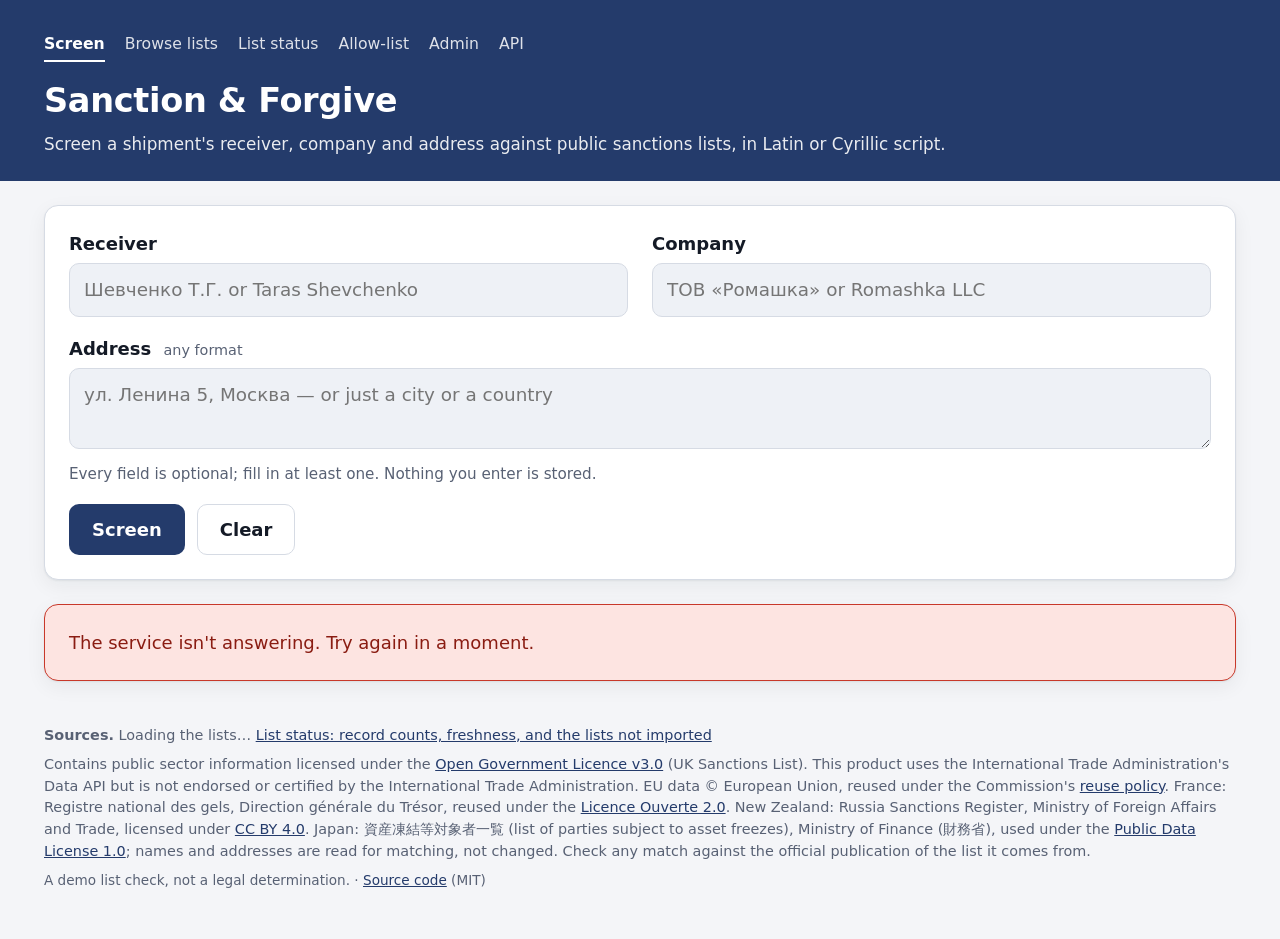
==== src/SanctionAndForgive.Api/wwwroot/index.html @ cad23fe5 "Merge remote-tracking branch 'origin/master' into demo-samples" ====
<!doctype html>
<html lang="en">
<head>
  <meta charset="utf-8">
  <meta name="viewport" content="width=device-width, initial-scale=1">
  <title>Sanction &amp; Forgive</title>
  <meta name="description" content="A demo of sanctions list screening for shipments: receivers, companies and addresses, in Latin or Cyrillic.">
  <link rel="stylesheet" href="app.css">
  <link rel="icon" href="data:image/svg+xml,%3Csvg xmlns='http://www.w3.org/2000/svg' viewBox='0 0 32 32'%3E%3Crect width='32' height='32' rx='7' fill='%23243b6b'/%3E%3Cpath d='M9 16.5l4.5 4.5L23 11' stroke='white' stroke-width='3.2' fill='none' stroke-linecap='round' stroke-linejoin='round'/%3E%3C/svg%3E">
</head>
<body>
  <header class="masthead">
    <div class="wrap">
      <nav class="menu" aria-label="Site">
        <a href="/" aria-current="page">Screen</a>
        <a href="/lists">Browse lists</a>
        <a href="/status">List status</a>
        <a href="/allow-list">Allow-list</a>
        <a href="/admin">Admin</a>
        <a href="https://github.com/mykolad/sanction-and-forgive/blob/master/docs/api.md">API</a>
      </nav>
      <h1>Sanction &amp; Forgive</h1>
      <p class="tagline">Screen a shipment's receiver, company and address against public sanctions lists, in Latin or Cyrillic script.</p>
    </div>
  </header>

  <main class="wrap">
    <section class="panel" aria-labelledby="form-title">
      <h2 id="form-title" class="visually-hidden">Screen a shipment</h2>
      <!-- method="post": without JavaScript the form must never put what was typed into the URL. -->
      <form id="screen-form" method="post" action="/api/v1/screenings" novalidate>
        <div class="fields">
          <label class="field">
            <span class="field-label">Receiver</span>
            <input id="receiverName" name="receiverName" maxlength="300" autocomplete="off" spellcheck="false" placeholder="Шевченко Т.Г. or Taras Shevchenko">
          </label>
          <label class="field">
            <span class="field-label">Company</span>
            <input id="companyName" name="companyName" maxlength="300" autocomplete="off" spellcheck="false" placeholder="ТОВ «Ромашка» or Romashka LLC">
          </label>
          <label class="field field-wide">
            <span class="field-label">Address <span class="hint">any format</span></span>
            <textarea id="address" name="address" maxlength="300" rows="2" spellcheck="false" placeholder="ул. Ленина 5, Москва — or just a city or a country"></textarea>
          </label>
        </div>
        <p class="form-note">Every field is optional; fill in at least one. Nothing you enter is stored.</p>
        <div class="actions">
          <button type="submit" class="primary" id="screen-button">Screen</button>
          <button type="button" class="secondary" id="clear-button">Clear</button>
          <div class="examples" id="examples" aria-label="Try an example"></div>
        </div>
      </form>
    </section>

    <section id="state" class="state" aria-live="polite"></section>

    <section id="result" class="result" hidden aria-live="polite">
      <div id="summary" class="summary"></div>
      <div class="result-actions">
        <button type="button" class="secondary" id="print-button">Print or save the record</button>
      </div>
      <p class="likelihood-note"><strong>Match likelihood</strong> is an estimate that the entry is the listed party, based on the data entered. It isn't the chance that a shipment is lawful.</p>
      <div class="table-scroll">
        <table id="result-table">
          <thead></thead>
          <tbody></tbody>
        </table>
      </div>
      <p class="table-hint">Select a cell to see the listed party and how the names aligned.</p>
      <aside id="detail" class="detail" hidden></aside>
      <p id="disclaimer" class="disclaimer"></p>
    </section>
  </main>

  <footer class="footer">
    <div class="wrap">
      <p><strong>Sources.</strong> <span id="sources">Loading the lists…</span> <a href="/status">List status: record counts, freshness, and the lists not imported</a></p>
      <p id="attribution">Contains public sector information licensed under the <a href="https://www.nationalarchives.gov.uk/doc/open-government-licence/version/3/">Open Government Licence v3.0</a> (UK Sanctions List).
        This product uses the International Trade Administration's Data API but is not endorsed or certified by the International Trade Administration.
        EU data © European Union, reused under the Commission's <a href="https://commission.europa.eu/legal-notice_en">reuse policy</a>.
        France: Registre national des gels, Direction générale du Trésor, reused under the <a href="https://www.etalab.gouv.fr/licence-ouverte-open-licence/">Licence Ouverte 2.0</a>.
        New Zealand: Russia Sanctions Register, Ministry of Foreign Affairs and Trade, licensed under <a href="https://creativecommons.org/licenses/by/4.0/">CC BY 4.0</a>.
        Japan: 資産凍結等対象者一覧 (list of parties subject to asset freezes), Ministry of Finance (財務省), used under the <a href="https://www.digital.go.jp/resources/open_data/public_data_license_v1.0">Public Data License 1.0</a>; names and addresses are read for matching, not changed.
        Check any match against the official publication of the list it comes from.</p>
      <p class="fineprint">A demo list check, not a legal determination. <span id="version"></span> · <a href="https://github.com/mykolad/sanction-and-forgive">Source code</a> (MIT)</p>
    </div>
  </footer>

  <!-- The screening record, built from the result on the page when it's printed; shown only on paper (app.css). -->
  <section id="print-record" class="print-record" aria-hidden="true"></section>

  <script src="app.js"></script>
</body>
</html>
---- src/SanctionAndForgive.Api/wwwroot/app.css ----
/* Sanction & Forgive. Built for a projector: large type, strong contrast, and outcomes that never rely on colour
   alone (every outcome has a word and a symbol). Light and dark follow the system. */
:root {
  --bg: #f4f5f8;
  --surface: #ffffff;
  --surface-2: #eef1f6;
  --text: #141a26;
  --muted: #586174;
  --border: #d6dbe4;
  --brand: #243b6b;
  --brand-ink: #ffffff;
  --focus: #2563eb;
  --match-bg: #fde4e1;
  --match-ink: #8a1c12;
  --match-edge: #c8382a;
  --review-bg: #fff1cc;
  --review-ink: #6b4a00;
  --review-edge: #c99400;
  --clear-bg: #e3f3e8;
  --clear-ink: #1d5631;
  --clear-edge: #3c8a57;
  --gap-bg: #eceef2;
  --gap-ink: #3f4656;
  --gap-edge: #8a92a3;
  --shadow: 0 1px 2px rgb(20 26 38 / 6%), 0 6px 20px rgb(20 26 38 / 6%);
}

@media (prefers-color-scheme: dark) {
  :root {
    --bg: #0f131b;
    --surface: #171c26;
    --surface-2: #1f2633;
    --text: #e9edf5;
    --muted: #a3acbd;
    --border: #2d3646;
    --brand: #8fb0f2;
    --brand-ink: #0f131b;
    --focus: #8fb0f2;
    --match-bg: #43201d;
    --match-ink: #ffc7bf;
    --match-edge: #e5685a;
    --review-bg: #3d3214;
    --review-ink: #ffe29a;
    --review-edge: #d9ad3a;
    --clear-bg: #1b3526;
    --clear-ink: #b6e9c7;
    --clear-edge: #5fb27d;
    --gap-bg: #262c38;
    --gap-ink: #c6ccd8;
    --gap-edge: #7d8698;
    --shadow: none;
  }
}

* { box-sizing: border-box; }

body {
  margin: 0;
  background: var(--bg);
  color: var(--text);
  font: 18px/1.5 system-ui, -apple-system, "Segoe UI", Roboto, "Noto Sans", sans-serif;
  -webkit-font-smoothing: antialiased;
}

a { color: var(--brand); }
:focus-visible { outline: 3px solid var(--focus); outline-offset: 2px; }

.wrap { max-width: 1240px; margin: 0 auto; padding: 0 24px; }
.visually-hidden { position: absolute; width: 1px; height: 1px; overflow: hidden; clip: rect(0 0 0 0); }

.masthead { background: var(--brand); color: var(--brand-ink); padding: 28px 0 24px; }
.masthead h1 { margin: 0; font-size: 2.1rem; letter-spacing: -0.01em; }

/* The site menu, on every page: the current page is underlined and bold, never colour alone. */
.menu { display: flex; flex-wrap: wrap; gap: 4px 20px; margin: 0 0 14px; font-size: 0.98rem; }
.menu a { color: var(--brand-ink); opacity: 0.85; text-decoration: none; padding: 4px 0; border-bottom: 2px solid transparent; }
.menu a:hover { opacity: 1; border-bottom-color: color-mix(in srgb, var(--brand-ink) 50%, transparent); }
.menu a[aria-current="page"] { opacity: 1; font-weight: 700; border-bottom-color: var(--brand-ink); }
/* On the masthead the page's focus colour can equal the background (dark mode): outline in the ink colour. */
.menu a:focus-visible { opacity: 1; outline-color: var(--brand-ink); }
.tagline { margin: 6px 0 0; font-size: 1.05rem; opacity: 0.9; }

.panel, .result, .state:not(:empty) {
  background: var(--surface);
  border: 1px solid var(--border);
  border-radius: 14px;
  box-shadow: var(--shadow);
  margin: 24px 0;
  padding: 24px;
}

.fields { display: grid; grid-template-columns: 1fr 1fr; gap: 18px 24px; }
.field { display: flex; flex-direction: column; gap: 6px; }
.field-wide { grid-column: 1 / -1; }
.field-label { font-weight: 650; }
.hint { font-weight: 400; color: var(--muted); font-size: 0.9rem; margin-left: 6px; }

input, textarea {
  font: inherit;
  font-size: 1.15rem;
  color: var(--text);
  background: var(--surface-2);
  border: 1.5px solid var(--border);
  border-radius: 10px;
  padding: 12px 14px;
  width: 100%;
}
input:focus, textarea:focus { border-color: var(--focus); outline: none; box-shadow: 0 0 0 3px color-mix(in srgb, var(--focus) 25%, transparent); }
textarea { resize: vertical; }

.form-note { color: var(--muted); margin: 14px 0 0; font-size: 0.95rem; }

.actions { display: flex; flex-wrap: wrap; align-items: center; gap: 12px; margin-top: 18px; }
button {
  font: inherit;
  font-weight: 650;
  border-radius: 10px;
  padding: 11px 22px;
  cursor: pointer;
  border: 1.5px solid transparent;
}
button.primary { background: var(--brand); color: var(--brand-ink); }
button.primary:disabled { opacity: 0.6; cursor: progress; }
button.secondary { background: transparent; color: var(--text); border-color: var(--border); }
.examples { display: flex; flex-wrap: wrap; gap: 8px; margin-left: auto; align-items: center; }
.examples::before { content: "Try an example:"; color: var(--muted); font-size: 0.95rem; }
.examples:empty { display: none; }
.examples button { background: var(--surface-2); color: var(--text); border-color: var(--border); padding: 7px 14px; font-weight: 550; font-size: 0.95rem; }

.state:not(:empty) { color: var(--muted); }
.state.error { color: var(--match-ink); background: var(--match-bg); border-color: var(--match-edge); }

.summary {
  display: flex;
  gap: 16px;
  align-items: flex-start;
  border-radius: 12px;
  padding: 18px 20px;
  font-size: 1.2rem;
  border-left: 8px solid;
}
.summary .badge { font-weight: 800; white-space: nowrap; font-size: 1.25rem; }
.summary .reference { display: block; font-size: 0.85rem; opacity: 0.8; margin-top: 6px; font-variant-numeric: tabular-nums; }
.summary.Match { background: var(--match-bg); color: var(--match-ink); border-color: var(--match-edge); }
.summary.Review { background: var(--review-bg); color: var(--review-ink); border-color: var(--review-edge); }
.summary.NoMatch { background: var(--clear-bg); color: var(--clear-ink); border-color: var(--clear-edge); }
.summary.Incomplete { background: var(--gap-bg); color: var(--gap-ink); border-color: var(--gap-edge); }

.likelihood-note { color: var(--muted); font-size: 0.95rem; margin: 16px 0; }

.table-scroll { overflow-x: auto; }
table { width: 100%; border-collapse: separate; border-spacing: 0 8px; }
th { text-align: left; font-size: 0.9rem; text-transform: uppercase; letter-spacing: 0.05em; color: var(--muted); padding: 0 12px; font-weight: 650; }
th .entry-input { display: block; text-transform: none; letter-spacing: 0; color: var(--text); font-size: 1.05rem; font-weight: 600; margin-top: 2px; word-break: break-word; }
td { padding: 0; vertical-align: top; }
td.list-name { padding: 12px; font-weight: 650; white-space: nowrap; }
td.list-name .as-of { display: block; font-weight: 400; color: var(--muted); font-size: 0.85rem; }
td.list-name .as-of.overdue { color: var(--review-ink); font-weight: 700; }

.cell {
  display: flex;
  align-items: center;
  gap: 12px;
  width: 100%;
  min-height: 64px;
  text-align: left;
  border-radius: 10px;
  border: 1.5px solid var(--border);
  border-left-width: 6px;
  padding: 10px 14px;
  background: var(--surface-2);
  color: var(--text);
  font-weight: 500;
}
.cell .percent { font-size: 1.6rem; font-weight: 800; min-width: 3.2ch; font-variant-numeric: tabular-nums; }
.cell .label { font-weight: 700; }
.cell .who { display: block; font-size: 0.9rem; color: inherit; opacity: 0.85; font-weight: 400; max-width: 34ch; overflow: hidden; text-overflow: ellipsis; white-space: nowrap; }
.cell.Match { background: var(--match-bg); color: var(--match-ink); border-color: var(--match-edge); }
.cell.Review { background: var(--review-bg); color: var(--review-ink); border-color: var(--review-edge); }
.cell.NoMatch { background: var(--clear-bg); color: var(--clear-ink); border-color: var(--clear-edge); }
.cell.Allowed { background: var(--gap-bg); color: var(--review-ink); border-color: var(--review-edge); border-style: dotted; }
.allowed-note { border-left: 4px solid var(--review-edge); padding: 6px 12px; background: var(--surface); }
.cell.NotChecked { background: var(--gap-bg); color: var(--gap-ink); border-color: var(--gap-edge); border-style: dashed; }
.cell[aria-pressed="true"] { box-shadow: 0 0 0 3px var(--focus); }
.cell:disabled { cursor: default; }

.table-hint { color: var(--muted); font-size: 0.9rem; margin: 4px 0 0; }

.detail { margin-top: 18px; border: 1.5px solid var(--border); border-radius: 12px; padding: 20px; background: var(--surface-2); }
.detail h3 { margin: 0 0 4px; font-size: 1.3rem; }
.detail .meta { color: var(--muted); margin: 0 0 12px; }
.detail dl { display: grid; grid-template-columns: max-content 1fr; gap: 6px 18px; margin: 0 0 12px; }
.detail dt { color: var(--muted); }
.detail dd { margin: 0; word-break: break-word; }
.detail ul { margin: 0; padding-left: 20px; }
.detail .others { margin-top: 14px; }

.disclaimer { margin: 20px 0 0; padding: 14px 16px; border-radius: 10px; background: var(--surface-2); font-size: 0.95rem; }

.footer { color: var(--muted); font-size: 0.9rem; padding: 12px 0 40px; }
.footer p { margin: 8px 0; }
.fineprint { font-size: 0.85rem; }

/* The list status page (/status). */
.panel h2 { margin: 0 0 6px; font-size: 1.35rem; }
.section-note { color: var(--muted); margin: 0 0 14px; font-size: 0.95rem; }
table.sources { border-collapse: collapse; border-spacing: 0; }
table.sources th { padding: 8px 12px; border-bottom: 1.5px solid var(--border); }
table.sources td { padding: 12px; border-bottom: 1px solid var(--border); vertical-align: top; }
table.sources tr:last-child td { border-bottom: none; }
table.sources .num { text-align: right; font-variant-numeric: tabular-nums; }
table.sources .list-title { font-weight: 650; }
table.sources .sub { display: block; color: var(--muted); font-size: 0.85rem; }
table.sources .links { white-space: nowrap; }
.muted { color: var(--muted); }

/* The list browser (/lists). */
select {
  font: inherit;
  font-size: 1.05rem;
  color: var(--text);
  background: var(--surface-2);
  border: 1.5px solid var(--border);
  border-radius: 10px;
  padding: 11px 12px;
  width: 100%;
}
select:focus { border-color: var(--focus); outline: none; box-shadow: 0 0 0 3px color-mix(in srgb, var(--focus) 25%, transparent); }
.browse-fields { grid-template-columns: 2fr 1fr; }
table.entries .entry-name { background: none; border: none; padding: 0; color: var(--brand); text-align: left; font-weight: 650; text-decoration: underline; text-underline-offset: 3px; }
table.entries .entry-name[aria-expanded="true"]::after { content: " ▾"; text-decoration: none; }
table.entries .id { font-variant-numeric: tabular-nums; white-space: nowrap; color: var(--muted); font-size: 0.9rem; }
table.entries .entry-detail td { padding-top: 0; }
table.entries .entry-detail .detail { margin-top: 0; }
.pager { display: flex; align-items: center; justify-content: space-between; gap: 12px; margin-top: 16px; }
.pager button:disabled { opacity: 0.45; cursor: default; }
.state-badge { display: inline-block; font-weight: 700; border-radius: 8px; padding: 2px 10px; border: 1.5px solid; white-space: nowrap; }
.state-badge.Current { background: var(--clear-bg); color: var(--clear-ink); border-color: var(--clear-edge); }
.state-badge.SwitchedOff { background: var(--gap-bg); color: var(--gap-ink); border-color: var(--gap-edge); }
.switch-row { border-top: 1px solid var(--gap-edge); padding: 8px 0; }
.switch-row h3 { margin: 4px 0; font-size: 1rem; }
.switch-row input { min-width: 16rem; max-width: 100%; }
td.switched-off { color: var(--muted); font-style: italic; }
.state-badge.Held, .state-badge.Overdue { background: var(--review-bg); color: var(--review-ink); border-color: var(--review-edge); }
.held { display: block; margin-top: 8px; }

/* The admin page (/admin). */
a.button { display: inline-block; text-decoration: none; font-weight: 650; border-radius: 10px; padding: 11px 22px; border: 1.5px solid transparent; }
a.button.primary { background: var(--brand); color: var(--brand-ink); }
.held-card { border: 1.5px solid var(--review-edge); border-left-width: 6px; border-radius: 12px; padding: 16px 20px; margin: 14px 0; background: var(--surface-2); }
.held-card h3 { margin: 0 0 6px; }
.held-card p { margin: 6px 0; }
.review-status { font-weight: 650; }
details.history { border-top: 1px solid var(--border); padding: 10px 0; }
details.history:first-child { border-top: none; }
details.history summary { cursor: pointer; padding: 4px 0; }
details.history summary .state-badge { margin-left: 8px; font-size: 0.85rem; }
details.history table { margin-top: 8px; }
details.history .note { color: var(--muted); font-size: 0.9rem; }
.update-result { font-weight: 650; }
.changes { display: inline-flex; flex-wrap: wrap; gap: 4px 10px; }
.change.added { color: var(--clear-ink); }
.change.removed { color: var(--match-ink); }
.change.changed { color: var(--review-ink); }
.update-result.HeldForReview { color: var(--review-ink); }
.held .sub { max-width: 34ch; }
.update-result.Failed, .update-result.Rejected { color: var(--match-ink); }
.state-badge.NotChecked, .state-badge.NotImported { background: var(--gap-bg); color: var(--gap-ink); border-color: var(--gap-edge); border-style: dashed; }

@media (max-width: 720px) {
  body { font-size: 16px; }
  .wrap { padding: 0 16px; }
  .fields { grid-template-columns: 1fr; }
  .examples { margin-left: 0; }
  .masthead h1 { font-size: 1.6rem; }
  td.list-name { white-space: normal; }
}

/* The allow-list page (/allow-list). */
.allow-form { display: grid; grid-template-columns: 1fr 1fr; gap: 14px 24px; margin-bottom: 12px; }
.allow-form .field-wide { grid-column: 1 / -1; }
table.allow .removed td { color: var(--muted); }
.possible-matches { margin: 8px 0 14px; padding-left: 20px; }
.possible-matches li { margin: 6px 0; }
.possible-matches .sub { display: block; color: var(--muted); font-size: 0.9rem; }
#confirm h3:focus { outline: none; }
@media (max-width: 720px) { .allow-form { grid-template-columns: 1fr; } }

/* The printed screening record (app.js buildRecord): only on paper, and then only it. */
.result-actions { display: flex; justify-content: flex-end; margin: 10px 0 0; }
.print-record { display: none; }
@media print {
  @page { size: A4; margin: 14mm; }
  body { background: #fff; color: #000; font-size: 10pt; }
  /* Only a page whose record holds a result: any other page prints as itself. */
  body.has-record > :not(.print-record) { display: none !important; }
  body.has-record .print-record { display: block; }
  .print-record h1 { font-size: 16pt; margin: 0 0 2pt; }
  .print-record h2 { font-size: 12pt; margin: 12pt 0 4pt; border-bottom: 1px solid #000; }
  .print-record h3 { font-size: 11pt; margin: 8pt 0 2pt; }
  .print-record p, .print-record li { margin: 2pt 0; }
  /* On paper a link is its address: the licences' and the official records'. */
  .print-record a[href]::after { content: " (" attr(href) ")"; word-break: break-all; }
  .print-sub { color: #333; font-size: 9pt; }
  .print-meta { display: grid; grid-template-columns: max-content 1fr; gap: 2pt 10pt; margin: 6pt 0; }
  .print-meta dt { font-weight: 700; }
  .print-meta dd { margin: 0; word-break: break-word; }
  .print-table { width: 100%; border-collapse: collapse; border-spacing: 0; font-size: 9pt; }
  .print-table th, .print-table td { border: 1px solid #555; padding: 2pt 4pt; text-align: left; vertical-align: top; }
  .print-table th { text-transform: none; letter-spacing: 0; font-size: 9pt; color: #000; }
  .print-hit { break-inside: avoid; }
  .print-disclaimer { border: 1px solid #000; padding: 4pt 6pt; margin-top: 10pt; }
}
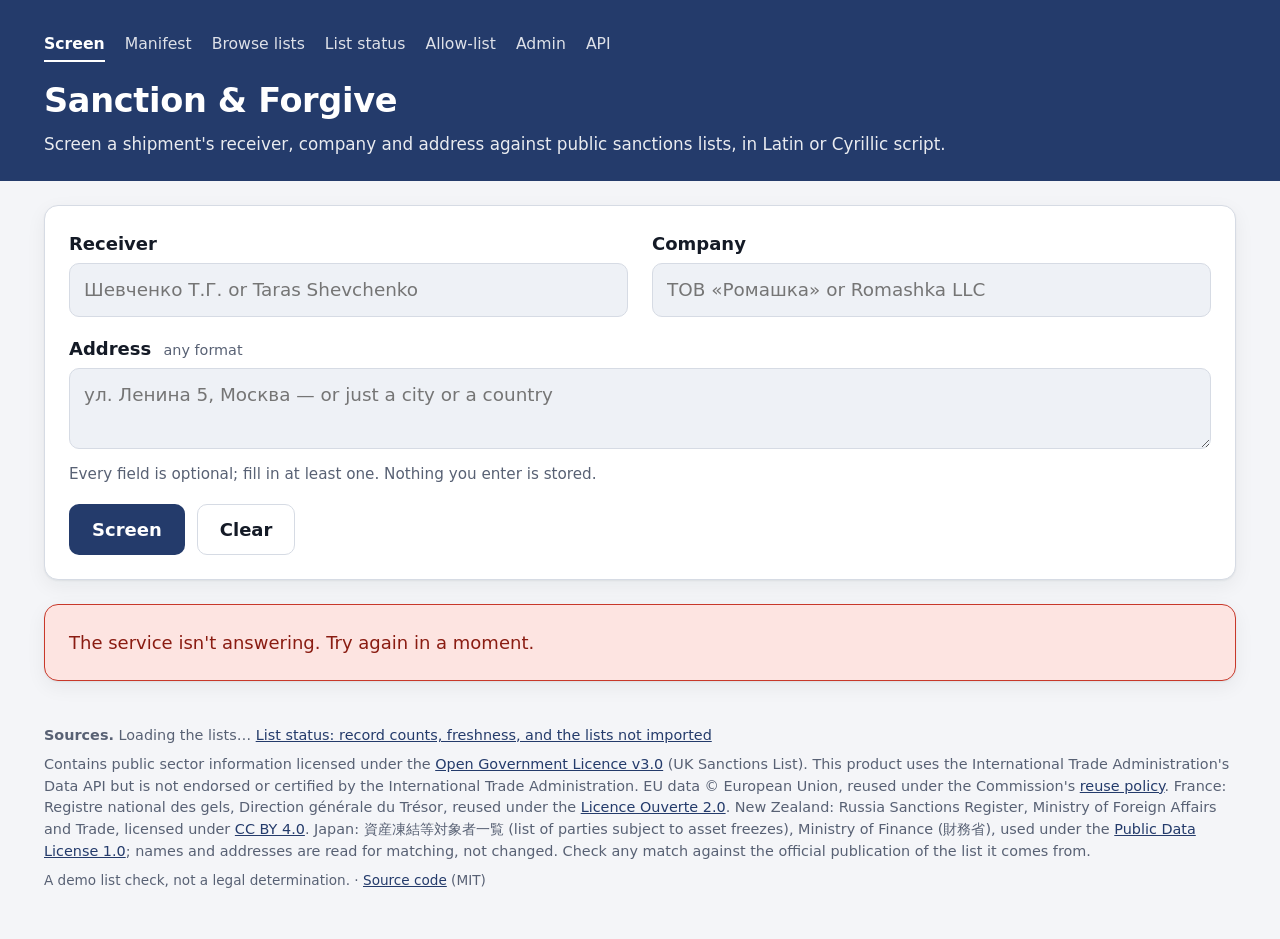
==== commit ba764b6c: "Merge remote-tracking branch 'origin/master' into demo-manifest" ====
--- a/src/SanctionAndForgive.Api/wwwroot/index.html
+++ b/src/SanctionAndForgive.Api/wwwroot/index.html
@@ -13,6 +13,7 @@
     <div class="wrap">
       <nav class="menu" aria-label="Site">
         <a href="/" aria-current="page">Screen</a>
+        <a href="/manifest">Manifest</a>
         <a href="/lists">Browse lists</a>
         <a href="/status">List status</a>
         <a href="/allow-list">Allow-list</a>
@@ -43,6 +44,12 @@
             <textarea id="address" name="address" maxlength="300" rows="2" spellcheck="false" placeholder="ул. Ленина 5, Москва — or just a city or a country"></textarea>
           </label>
         </div>
+        <!-- Offered only when the API's status lists the "parties" feature (app.js). -->
+        <fieldset id="parties" class="parties" hidden>
+          <legend class="field-label">Other parties of the shipment <span class="hint">shipper, consignee, notify party…: each against every list</span></legend>
+          <div id="party-rows" class="party-rows"></div>
+          <button type="button" class="secondary" id="add-party">Add a party</button>
+        </fieldset>
         <p class="form-note">Every field is optional; fill in at least one. Nothing you enter is stored.</p>
         <div class="actions">
           <button type="submit" class="primary" id="screen-button">Screen</button>
@@ -60,12 +67,8 @@
         <button type="button" class="secondary" id="print-button">Print or save the record</button>
       </div>
       <p class="likelihood-note"><strong>Match likelihood</strong> is an estimate that the entry is the listed party, based on the data entered. It isn't the chance that a shipment is lawful.</p>
-      <div class="table-scroll">
-        <table id="result-table">
-          <thead></thead>
-          <tbody></tbody>
-        </table>
-      </div>
+      <!-- One table of lists × entries: the shipment's own, then one per party (app.js render). -->
+      <div id="result-tables"></div>
       <p class="table-hint">Select a cell to see the listed party and how the names aligned.</p>
       <aside id="detail" class="detail" hidden></aside>
       <p id="disclaimer" class="disclaimer"></p>
--- a/src/SanctionAndForgive.Api/wwwroot/app.css
+++ b/src/SanctionAndForgive.Api/wwwroot/app.css
@@ -110,6 +110,15 @@
 
 .form-note { color: var(--muted); margin: 14px 0 0; font-size: 0.95rem; }
 
+/* A shipment's other parties (index.html #parties): one row each, removable. */
+.parties { border: none; padding: 0; margin: 20px 0 0; }
+.parties legend { padding: 0; margin-bottom: 10px; }
+.party-rows { display: flex; flex-direction: column; gap: 14px; margin-bottom: 12px; }
+.party { display: grid; grid-template-columns: 1fr 2fr 1fr auto; gap: 10px 14px; align-items: end; padding: 14px; border: 1.5px solid var(--border); border-radius: 10px; }
+.party .field-wide { grid-column: 1 / 4; }
+.party input, .party textarea { font-size: 1.05rem; padding: 11px 12px; }
+.party .party-remove { grid-column: 4; grid-row: 1 / 3; align-self: center; }
+
 .actions { display: flex; flex-wrap: wrap; align-items: center; gap: 12px; margin-top: 18px; }
 button {
   font: inherit;
@@ -149,6 +158,8 @@
 .likelihood-note { color: var(--muted); font-size: 0.95rem; margin: 16px 0; }
 
 .table-scroll { overflow-x: auto; }
+.table-scroll + .table-scroll { margin-top: 18px; }
+.party-caption { caption-side: top; text-align: left; font-weight: 650; font-size: 1.1rem; padding: 0 12px 2px; }
 table { width: 100%; border-collapse: separate; border-spacing: 0 8px; }
 th { text-align: left; font-size: 0.9rem; text-transform: uppercase; letter-spacing: 0.05em; color: var(--muted); padding: 0 12px; font-weight: 650; }
 th .entry-input { display: block; text-transform: none; letter-spacing: 0; color: var(--text); font-size: 1.05rem; font-weight: 600; margin-top: 2px; word-break: break-word; }
@@ -271,6 +282,8 @@
   body { font-size: 16px; }
   .wrap { padding: 0 16px; }
   .fields { grid-template-columns: 1fr; }
+  .party { grid-template-columns: 1fr; }
+  .party .field-wide, .party .party-remove { grid-column: auto; grid-row: auto; }
   .examples { margin-left: 0; }
   .masthead h1 { font-size: 1.6rem; }
   td.list-name { white-space: normal; }
@@ -286,6 +299,21 @@
 #confirm h3:focus { outline: none; }
 @media (max-width: 720px) { .allow-form { grid-template-columns: 1fr; } }
 
+/* The manifest page. */
+.field-check { flex-direction: row; align-items: center; gap: 10px; align-self: end; }
+.address-columns { border: none; padding: 0; margin: 0; }
+.checks { display: flex; flex-wrap: wrap; gap: 6px 18px; }
+.check { display: inline-flex; align-items: center; gap: 6px; }
+.field-check input, .check input { width: auto; margin: 0; }
+table.preview caption { text-align: left; }
+progress { width: 100%; height: 14px; }
+.flagged-title { margin: 22px 0 6px; font-size: 1.15rem; }
+table.flagged td.found { white-space: pre-line; }
+table.flagged td.reference { font-family: ui-monospace, monospace; font-size: 0.85rem; white-space: nowrap; }
+table.flagged td.outcome { font-weight: 700; white-space: nowrap; }
+table.flagged td.outcome.Match { color: var(--match-ink); }
+table.flagged td.outcome.Review { color: var(--review-ink); }
+table.flagged td.outcome.Incomplete, table.flagged td.outcome.Error { color: var(--gap-ink); }
 /* The printed screening record (app.js buildRecord): only on paper, and then only it. */
 .result-actions { display: flex; justify-content: flex-end; margin: 10px 0 0; }
 .print-record { display: none; }
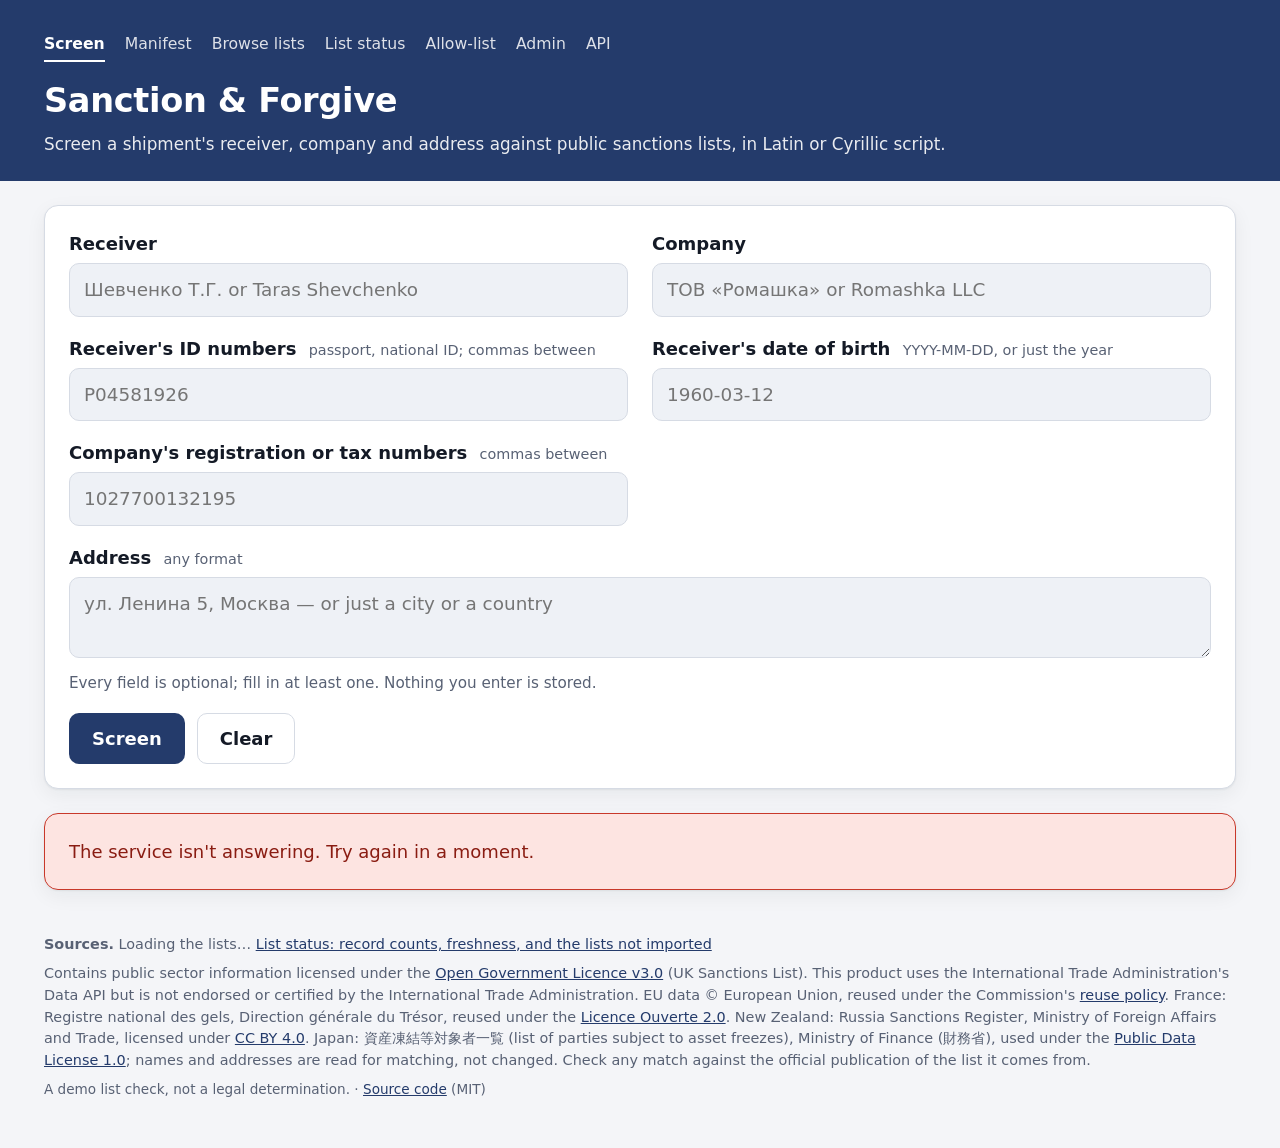
==== commit db271fe3: "Rust: identifiers and dates of birth in screening (#68, part 2) A name can come with identifiers (re" ====
--- a/src/SanctionAndForgive.Api/wwwroot/index.html
+++ b/src/SanctionAndForgive.Api/wwwroot/index.html
@@ -39,6 +39,19 @@
             <span class="field-label">Company</span>
             <input id="companyName" name="companyName" maxlength="300" autocomplete="off" spellcheck="false" placeholder="ТОВ «Ромашка» or Romashka LLC">
           </label>
+          <!-- Offered only when the API's status lists the "identifiers" feature (app.js). -->
+          <label class="field particulars" hidden>
+            <span class="field-label">Receiver's ID numbers <span class="hint">passport, national ID; commas between</span></span>
+            <input id="receiverIdentifiers" maxlength="400" autocomplete="off" spellcheck="false" placeholder="P04581926">
+          </label>
+          <label class="field particulars" hidden>
+            <span class="field-label">Receiver's date of birth <span class="hint">YYYY-MM-DD, or just the year</span></span>
+            <input id="receiverDateOfBirth" maxlength="10" autocomplete="off" spellcheck="false" placeholder="1960-03-12">
+          </label>
+          <label class="field particulars" hidden>
+            <span class="field-label">Company's registration or tax numbers <span class="hint">commas between</span></span>
+            <input id="companyIdentifiers" maxlength="400" autocomplete="off" spellcheck="false" placeholder="1027700132195">
+          </label>
           <label class="field field-wide">
             <span class="field-label">Address <span class="hint">any format</span></span>
             <textarea id="address" name="address" maxlength="300" rows="2" spellcheck="false" placeholder="ул. Ленина 5, Москва — or just a city or a country"></textarea>
@@ -63,6 +76,8 @@
 
     <section id="result" class="result" hidden aria-live="polite">
       <div id="summary" class="summary"></div>
+      <!-- An address in a destination under broad restrictions (the "destinations" feature, app.js). -->
+      <div id="destination-notices" class="destination-notices" hidden></div>
       <div class="result-actions">
         <button type="button" class="secondary" id="print-button">Print or save the record</button>
       </div>
--- a/src/SanctionAndForgive.Api/wwwroot/app.css
+++ b/src/SanctionAndForgive.Api/wwwroot/app.css
@@ -154,6 +154,20 @@
 .summary.Review { background: var(--review-bg); color: var(--review-ink); border-color: var(--review-edge); }
 .summary.NoMatch { background: var(--clear-bg); color: var(--clear-ink); border-color: var(--clear-edge); }
 .summary.Incomplete { background: var(--gap-bg); color: var(--gap-ink); border-color: var(--gap-edge); }
+
+.destination-notices { margin-top: 12px; display: grid; gap: 8px; }
+.destination {
+  margin: 0;
+  border-radius: 10px;
+  padding: 12px 16px;
+  border-left: 8px solid var(--review-edge);
+  background: var(--review-bg);
+  color: var(--review-ink);
+}
+
+.destinations-table td { vertical-align: top; }
+.destination-child { padding-left: 28px; }
+.destination-form { margin-top: 12px; }
 
 .likelihood-note { color: var(--muted); font-size: 0.95rem; margin: 16px 0; }
 
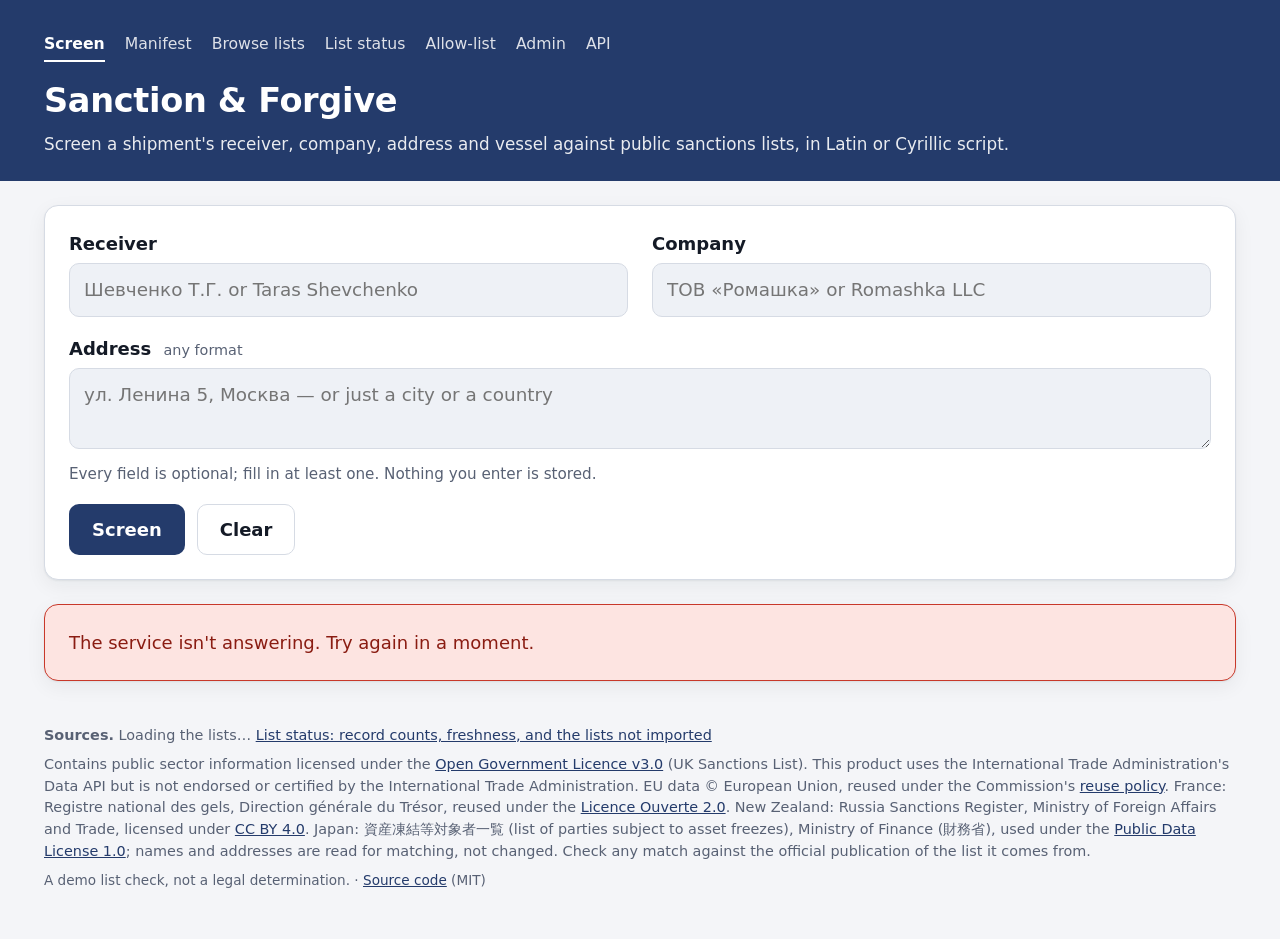
==== commit 36c76409: "Rust: screen vessels by name and IMO number (#69) Parsers keep each list's ships (OFAC, UK, Canada, " ====
--- a/src/SanctionAndForgive.Api/wwwroot/index.html
+++ b/src/SanctionAndForgive.Api/wwwroot/index.html
@@ -21,7 +21,7 @@
         <a href="https://github.com/mykolad/sanction-and-forgive/blob/master/docs/api.md">API</a>
       </nav>
       <h1>Sanction &amp; Forgive</h1>
-      <p class="tagline">Screen a shipment's receiver, company and address against public sanctions lists, in Latin or Cyrillic script.</p>
+      <p class="tagline">Screen a shipment's receiver, company, address and vessel against public sanctions lists, in Latin or Cyrillic script.</p>
     </div>
   </header>
 
@@ -55,6 +55,15 @@
           <label class="field field-wide">
             <span class="field-label">Address <span class="hint">any format</span></span>
             <textarea id="address" name="address" maxlength="300" rows="2" spellcheck="false" placeholder="ул. Ленина 5, Москва — or just a city or a country"></textarea>
+          </label>
+          <!-- Offered only when the API's status lists the "vessels" feature (app.js). -->
+          <label class="field vessel" hidden>
+            <span class="field-label">Vessel <span class="hint">the ship's name</span></span>
+            <input id="vesselName" maxlength="300" autocomplete="off" spellcheck="false" placeholder="Ocean Faye">
+          </label>
+          <label class="field vessel" hidden>
+            <span class="field-label">Vessel's IMO number <span class="hint">seven digits</span></span>
+            <input id="vesselImoNumber" maxlength="20" autocomplete="off" spellcheck="false" placeholder="IMO 9321689">
           </label>
         </div>
         <!-- Offered only when the API's status lists the "parties" feature (app.js). -->
--- a/src/SanctionAndForgive.Api/wwwroot/app.css
+++ b/src/SanctionAndForgive.Api/wwwroot/app.css
@@ -154,6 +154,10 @@
 .summary.Review { background: var(--review-bg); color: var(--review-ink); border-color: var(--review-edge); }
 .summary.NoMatch { background: var(--clear-bg); color: var(--clear-ink); border-color: var(--clear-edge); }
 .summary.Incomplete { background: var(--gap-bg); color: var(--gap-ink); border-color: var(--gap-edge); }
+
+/* .field is display: flex, which would show a hidden field: the identifier fields stay hidden until offered. */
+.vessel[hidden],
+.particulars[hidden] { display: none; }
 
 .destination-notices { margin-top: 12px; display: grid; gap: 8px; }
 .destination {
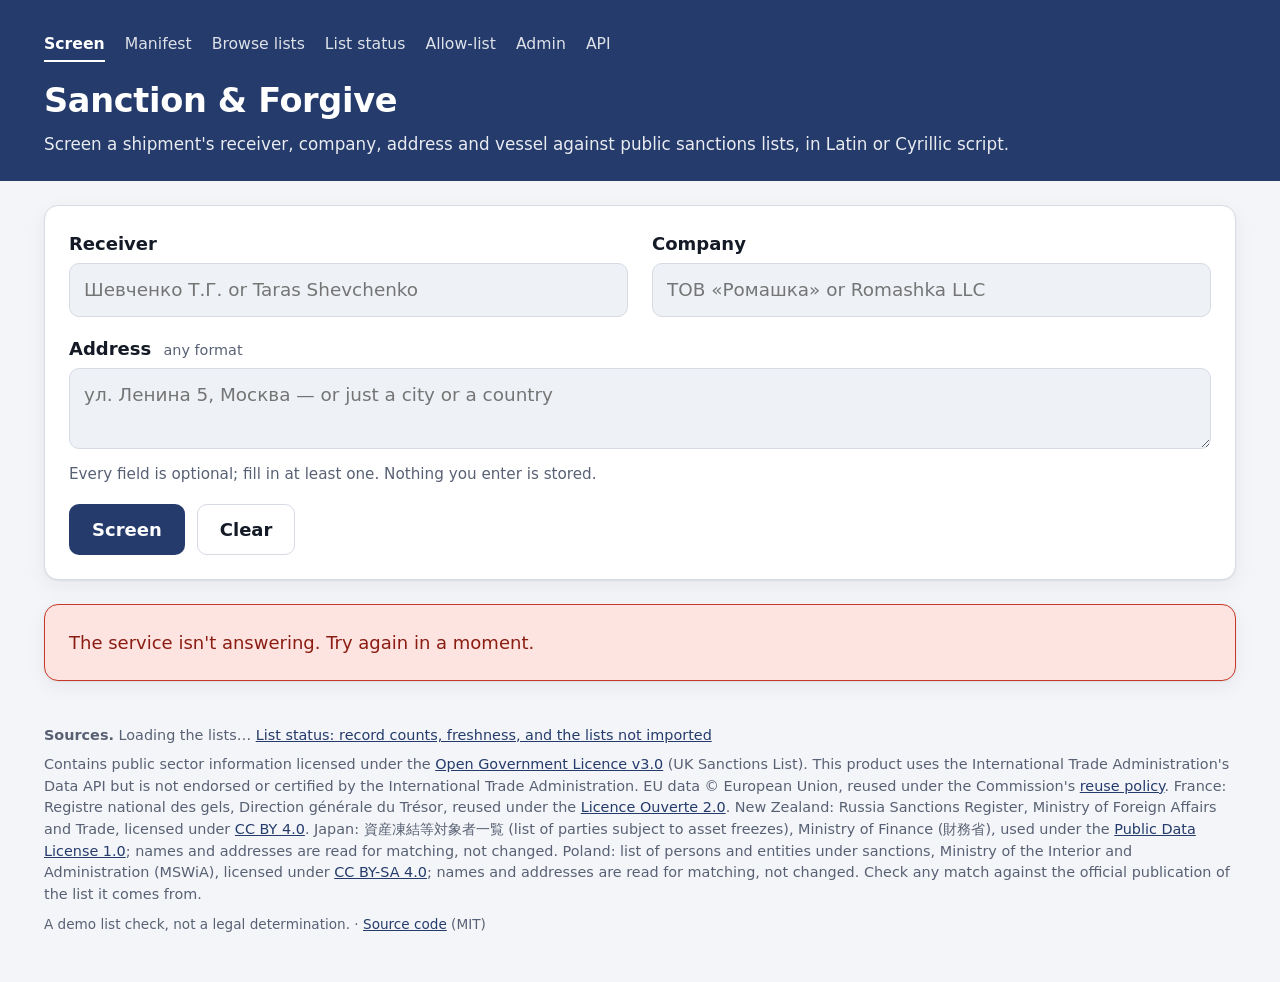
==== commit 5ac07026: "Rust: Poland's national list (uploaded) and Latvia's frozen assets (daily, open data) Owner's decisi" ====
--- a/src/SanctionAndForgive.Api/wwwroot/index.html
+++ b/src/SanctionAndForgive.Api/wwwroot/index.html
@@ -108,6 +108,7 @@
         France: Registre national des gels, Direction générale du Trésor, reused under the <a href="https://www.etalab.gouv.fr/licence-ouverte-open-licence/">Licence Ouverte 2.0</a>.
         New Zealand: Russia Sanctions Register, Ministry of Foreign Affairs and Trade, licensed under <a href="https://creativecommons.org/licenses/by/4.0/">CC BY 4.0</a>.
         Japan: 資産凍結等対象者一覧 (list of parties subject to asset freezes), Ministry of Finance (財務省), used under the <a href="https://www.digital.go.jp/resources/open_data/public_data_license_v1.0">Public Data License 1.0</a>; names and addresses are read for matching, not changed.
+        Poland: list of persons and entities under sanctions, Ministry of the Interior and Administration (MSWiA), licensed under <a href="https://creativecommons.org/licenses/by-sa/4.0/">CC BY-SA 4.0</a>; names and addresses are read for matching, not changed.
         Check any match against the official publication of the list it comes from.</p>
       <p class="fineprint">A demo list check, not a legal determination. <span id="version"></span> · <a href="https://github.com/mykolad/sanction-and-forgive">Source code</a> (MIT)</p>
     </div>
